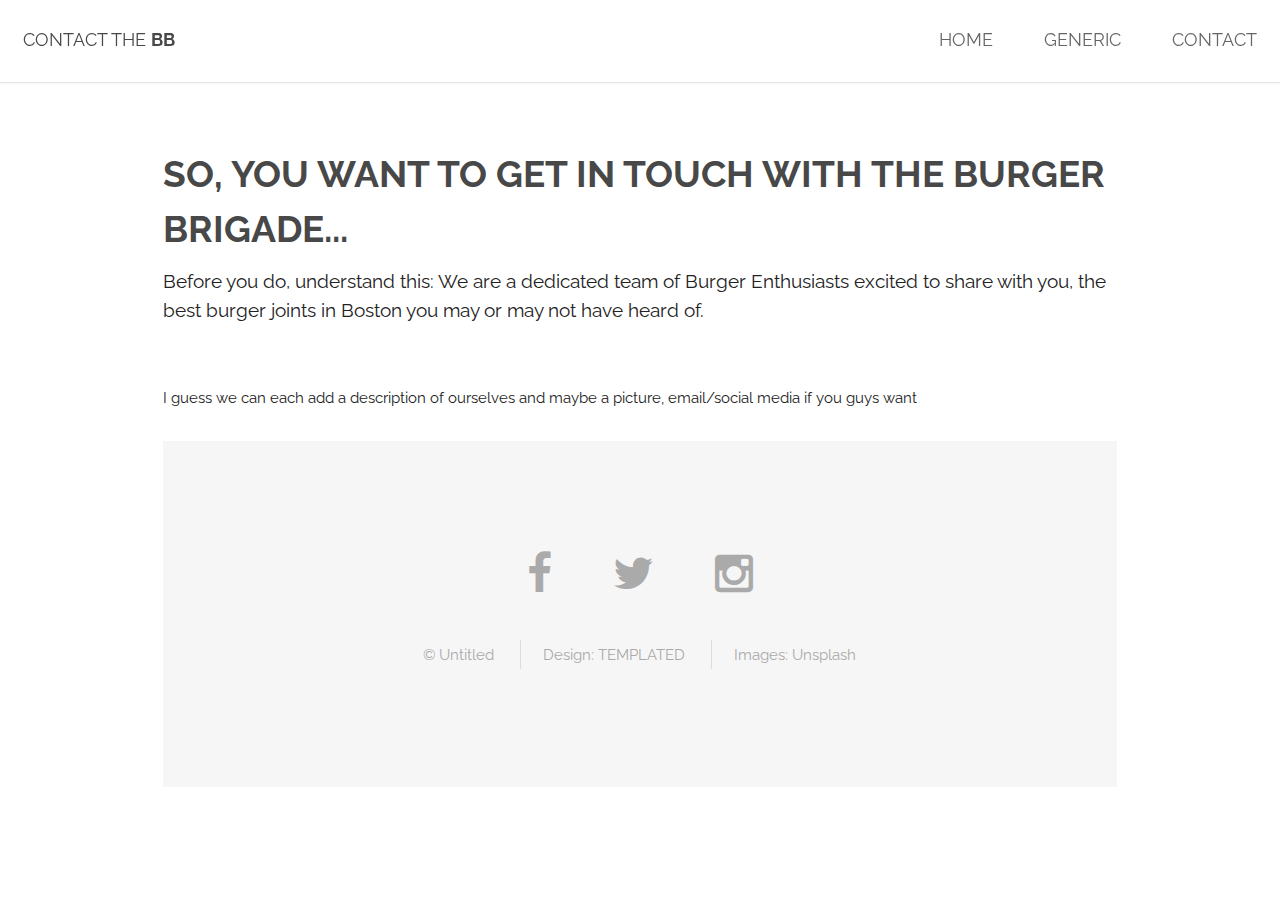
==== contact.html @ caea4289 "Made some changes" ====
<!DOCTYPE HTML>
<!--
	Spatial by TEMPLATED
	templated.co @templatedco
	Released for free under the Creative Commons Attribution 3.0 license (templated.co/license)
-->
<html>
	<head>
		<title>Contact | Boston's Top Burger Restaurants </title>
		<meta charset="utf-8" />
		<meta name="viewport" content="width=device-width, initial-scale=1" />
		<link rel="stylesheet" href="assets/css/main.css" />
	</head>
	<body>

		<!-- Header -->
			<header id="header">
				<h1><a href="index.html"> Contact the <strong>BB</a></strong></h1>
				<nav id="nav">
					<ul>
						<li><a href="index.html">Home</a></li>
						<li><a href="generic.html">Generic</a></li>
						<li><a href="contact.html">Contact</a></li>
					</ul>
				</nav>
			</header>

			<a href="#menu" class="navPanelToggle"><span class="fa fa-bars"></span></a>

		<!-- Main -->
			<section id="main" class="wrapper">
				<div class="container">
					<header class="major special">
						<h2>So, you want to get in touch with the Burger Brigade... </h2>
						<p>Before you do, understand this: We are a dedicated team of Burger Enthusiasts excited to share with you, the best burger joints in Boston you may or may not have heard of.</p>
					</header>

					<!-- Text -->
					<section>
					<p> I guess we can each add a description of ourselves and maybe a picture, email/social media if you guys want</p>		
					</section>

		<!-- Footer -->
			<footer id="footer">
				<div class="container">
					<ul class="icons">
						<li><a href="https://www.facebook.com/BostonUniversity" target ="_blank" class="icon fa-facebook"></a></li>
						<li><a href="https://twitter.com/BU_Tweets" target ="_blank" class="icon fa-twitter"></a></li>
						<li><a href="https://www.instagram.com/bostonu/" target ="_blank" class="icon fa-instagram"></a></li>
					</ul>
					<ul class="copyright">
						<li>&copy; Untitled</li>
						<li>Design: <a href="http://templated.co">TEMPLATED</a></li>
						<li>Images: <a href="http://unsplash.com">Unsplash</a></li>
					</ul>
				</div>
			</footer>

		<!-- Scripts -->
			<script src="assets/js/jquery.min.js"></script>
			<script src="assets/js/skel.min.js"></script>
			<script src="assets/js/util.js"></script>
			<script src="assets/js/main.js"></script>

	</body>
</html>
---- assets/css/main.css ----
@import url(font-awesome.min.css);
@import url(https://fonts.googleapis.com/css?family=Raleway:400,700);

/*
	Spatial by TEMPLATED
	templated.co @templatedco
	Released for free under the Creative Commons Attribution 3.0 license (templated.co/license)
*/

/* Reset */

	html, body, div, span, applet, object, iframe, h1, h2, h3, h4, h5, h6, p, blockquote, pre, a, abbr, acronym, address, big, cite, code, del, dfn, em, img, ins, kbd, q, s, samp, small, strike, strong, sub, sup, tt, var, b, u, i, center, dl, dt, dd, ol, ul, li, fieldset, form, label, legend, table, caption, tbody, tfoot, thead, tr, th, td, article, aside, canvas, details, embed, figure, figcaption, footer, header, hgroup, menu, nav, output, ruby, section, summary, time, mark, audio, video {
		margin: 0;
		padding: 0;
		border: 0;
		font-size: 100%;
		font: inherit;
		vertical-align: baseline;
	}

	article, aside, details, figcaption, figure, footer, header, hgroup, menu, nav, section {
		display: block;
	}

	body {
		line-height: 1;
	}

	ol, ul {
		list-style: none;
	}

	blockquote, q {
		quotes: none;
	}

	blockquote:before, blockquote:after, q:before, q:after {
		content: '';
		content: none;
	}

	table {
		border-collapse: collapse;
		border-spacing: 0;
	}

	body {
		-webkit-text-size-adjust: none;
	}

/* Box Model */

	*, *:before, *:after {
		-moz-box-sizing: border-box;
		-webkit-box-sizing: border-box;
		box-sizing: border-box;
	}

/* Containers */

	.container {
		margin-left: auto;
		margin-right: auto;
	}

	.container.\31 25\25 {
		width: 100%;
		max-width: 100em;
		min-width: 80em;
	}

	.container.\37 5\25 {
		width: 60em;
	}

	.container.\35 0\25 {
		width: 40em;
	}

	.container.\32 5\25 {
		width: 20em;
	}

	.container {
		width: 80em;
	}

	@media screen and (max-width: 1680px) {

		.container.\31 25\25 {
			width: 100%;
			max-width: 100em;
			min-width: 80em;
		}

		.container.\37 5\25 {
			width: 60em;
		}

		.container.\35 0\25 {
			width: 40em;
		}

		.container.\32 5\25 {
			width: 20em;
		}

		.container {
			width: 80em;
		}

	}

	@media screen and (max-width: 1280px) {

		.container.\31 25\25 {
			width: 100%;
			max-width: 81.25em;
			min-width: 65em;
		}

		.container.\37 5\25 {
			width: 48.75em;
		}

		.container.\35 0\25 {
			width: 32.5em;
		}

		.container.\32 5\25 {
			width: 16.25em;
		}

		.container {
			width: 65em;
		}

	}

	@media screen and (max-width: 980px) {

		.container.\31 25\25 {
			width: 100%;
			max-width: 112.5%;
			min-width: 90%;
		}

		.container.\37 5\25 {
			width: 67.5%;
		}

		.container.\35 0\25 {
			width: 45%;
		}

		.container.\32 5\25 {
			width: 22.5%;
		}

		.container {
			width: 90%;
		}

	}

	@media screen and (max-width: 736px) {

		.container.\31 25\25 {
			width: 100%;
			max-width: 112.5%;
			min-width: 90%;
		}

		.container.\37 5\25 {
			width: 67.5%;
		}

		.container.\35 0\25 {
			width: 45%;
		}

		.container.\32 5\25 {
			width: 22.5%;
		}

		.container {
			width: 90% !important;
		}

	}

	@media screen and (max-width: 480px) {

		.container.\31 25\25 {
			width: 100%;
			max-width: 112.5%;
			min-width: 90%;
		}

		.container.\37 5\25 {
			width: 67.5%;
		}

		.container.\35 0\25 {
			width: 45%;
		}

		.container.\32 5\25 {
			width: 22.5%;
		}

		.container {
			width: 90% !important;
		}

	}

/* Grid */

	.row {
		border-bottom: solid 1px transparent;
		-moz-box-sizing: border-box;
		-webkit-box-sizing: border-box;
		box-sizing: border-box;
	}

	.row > * {
		float: left;
		-moz-box-sizing: border-box;
		-webkit-box-sizing: border-box;
		box-sizing: border-box;
	}

	.row:after, .row:before {
		content: '';
		display: block;
		clear: both;
		height: 0;
	}

	.row.uniform > * > :first-child {
		margin-top: 0;
	}

	.row.uniform > * > :last-child {
		margin-bottom: 0;
	}

	.row.\30 \25 > * {
		padding: 0 0 0 0em;
	}

	.row.\30 \25 {
		margin: 0 0 -1px 0em;
	}

	.row.uniform.\30 \25 > * {
		padding: 0em 0 0 0em;
	}

	.row.uniform.\30 \25 {
		margin: 0em 0 -1px 0em;
	}

	.row > * {
		padding: 0 0 0 2em;
	}

	.row {
		margin: 0 0 -1px -2em;
	}

	.row.uniform > * {
		padding: 2em 0 0 2em;
	}

	.row.uniform {
		margin: -2em 0 -1px -2em;
	}

	.row.\32 00\25 > * {
		padding: 0 0 0 4em;
	}

	.row.\32 00\25 {
		margin: 0 0 -1px -4em;
	}

	.row.uniform.\32 00\25 > * {
		padding: 4em 0 0 4em;
	}

	.row.uniform.\32 00\25 {
		margin: -4em 0 -1px -4em;
	}

	.row.\31 50\25 > * {
		padding: 0 0 0 3em;
	}

	.row.\31 50\25 {
		margin: 0 0 -1px -3em;
	}

	.row.uniform.\31 50\25 > * {
		padding: 3em 0 0 3em;
	}

	.row.uniform.\31 50\25 {
		margin: -3em 0 -1px -3em;
	}

	.row.\35 0\25 > * {
		padding: 0 0 0 1em;
	}

	.row.\35 0\25 {
		margin: 0 0 -1px -1em;
	}

	.row.uniform.\35 0\25 > * {
		padding: 1em 0 0 1em;
	}

	.row.uniform.\35 0\25 {
		margin: -1em 0 -1px -1em;
	}

	.row.\32 5\25 > * {
		padding: 0 0 0 0.5em;
	}

	.row.\32 5\25 {
		margin: 0 0 -1px -0.5em;
	}

	.row.uniform.\32 5\25 > * {
		padding: 0.5em 0 0 0.5em;
	}

	.row.uniform.\32 5\25 {
		margin: -0.5em 0 -1px -0.5em;
	}

	.\31 2u, .\31 2u\24 {
		width: 100%;
		clear: none;
		margin-left: 0;
	}

	.\31 1u, .\31 1u\24 {
		width: 91.6666666667%;
		clear: none;
		margin-left: 0;
	}

	.\31 0u, .\31 0u\24 {
		width: 83.3333333333%;
		clear: none;
		margin-left: 0;
	}

	.\39 u, .\39 u\24 {
		width: 75%;
		clear: none;
		margin-left: 0;
	}

	.\38 u, .\38 u\24 {
		width: 66.6666666667%;
		clear: none;
		margin-left: 0;
	}

	.\37 u, .\37 u\24 {
		width: 58.3333333333%;
		clear: none;
		margin-left: 0;
	}

	.\36 u, .\36 u\24 {
		width: 50%;
		clear: none;
		margin-left: 0;
	}

	.\35 u, .\35 u\24 {
		width: 41.6666666667%;
		clear: none;
		margin-left: 0;
	}

	.\34 u, .\34 u\24 {
		width: 33.3333333333%;
		clear: none;
		margin-left: 0;
	}

	.\33 u, .\33 u\24 {
		width: 25%;
		clear: none;
		margin-left: 0;
	}

	.\32 u, .\32 u\24 {
		width: 16.6666666667%;
		clear: none;
		margin-left: 0;
	}

	.\31 u, .\31 u\24 {
		width: 8.3333333333%;
		clear: none;
		margin-left: 0;
	}

	.\31 2u\24 + *,
	.\31 1u\24 + *,
	.\31 0u\24 + *,
	.\39 u\24 + *,
	.\38 u\24 + *,
	.\37 u\24 + *,
	.\36 u\24 + *,
	.\35 u\24 + *,
	.\34 u\24 + *,
	.\33 u\24 + *,
	.\32 u\24 + *,
	.\31 u\24 + * {
		clear: left;
	}

	.\-11u {
		margin-left: 91.66667%;
	}

	.\-10u {
		margin-left: 83.33333%;
	}

	.\-9u {
		margin-left: 75%;
	}

	.\-8u {
		margin-left: 66.66667%;
	}

	.\-7u {
		margin-left: 58.33333%;
	}

	.\-6u {
		margin-left: 50%;
	}

	.\-5u {
		margin-left: 41.66667%;
	}

	.\-4u {
		margin-left: 33.33333%;
	}

	.\-3u {
		margin-left: 25%;
	}

	.\-2u {
		margin-left: 16.66667%;
	}

	.\-1u {
		margin-left: 8.33333%;
	}

	@media screen and (max-width: 1680px) {

		.row > * {
			padding: 0 0 0 2em;
		}

		.row {
			margin: 0 0 -1px -2em;
		}

		.row.uniform > * {
			padding: 2em 0 0 2em;
		}

		.row.uniform {
			margin: -2em 0 -1px -2em;
		}

		.row.\32 00\25 > * {
			padding: 0 0 0 4em;
		}

		.row.\32 00\25 {
			margin: 0 0 -1px -4em;
		}

		.row.uniform.\32 00\25 > * {
			padding: 4em 0 0 4em;
		}

		.row.uniform.\32 00\25 {
			margin: -4em 0 -1px -4em;
		}

		.row.\31 50\25 > * {
			padding: 0 0 0 3em;
		}

		.row.\31 50\25 {
			margin: 0 0 -1px -3em;
		}

		.row.uniform.\31 50\25 > * {
			padding: 3em 0 0 3em;
		}

		.row.uniform.\31 50\25 {
			margin: -3em 0 -1px -3em;
		}

		.row.\35 0\25 > * {
			padding: 0 0 0 1em;
		}

		.row.\35 0\25 {
			margin: 0 0 -1px -1em;
		}

		.row.uniform.\35 0\25 > * {
			padding: 1em 0 0 1em;
		}

		.row.uniform.\35 0\25 {
			margin: -1em 0 -1px -1em;
		}

		.row.\32 5\25 > * {
			padding: 0 0 0 0.5em;
		}

		.row.\32 5\25 {
			margin: 0 0 -1px -0.5em;
		}

		.row.uniform.\32 5\25 > * {
			padding: 0.5em 0 0 0.5em;
		}

		.row.uniform.\32 5\25 {
			margin: -0.5em 0 -1px -0.5em;
		}

		.\31 2u\28xlarge\29, .\31 2u\24\28xlarge\29 {
			width: 100%;
			clear: none;
			margin-left: 0;
		}

		.\31 1u\28xlarge\29, .\31 1u\24\28xlarge\29 {
			width: 91.6666666667%;
			clear: none;
			margin-left: 0;
		}

		.\31 0u\28xlarge\29, .\31 0u\24\28xlarge\29 {
			width: 83.3333333333%;
			clear: none;
			margin-left: 0;
		}

		.\39 u\28xlarge\29, .\39 u\24\28xlarge\29 {
			width: 75%;
			clear: none;
			margin-left: 0;
		}

		.\38 u\28xlarge\29, .\38 u\24\28xlarge\29 {
			width: 66.6666666667%;
			clear: none;
			margin-left: 0;
		}

		.\37 u\28xlarge\29, .\37 u\24\28xlarge\29 {
			width: 58.3333333333%;
			clear: none;
			margin-left: 0;
		}

		.\36 u\28xlarge\29, .\36 u\24\28xlarge\29 {
			width: 50%;
			clear: none;
			margin-left: 0;
		}

		.\35 u\28xlarge\29, .\35 u\24\28xlarge\29 {
			width: 41.6666666667%;
			clear: none;
			margin-left: 0;
		}

		.\34 u\28xlarge\29, .\34 u\24\28xlarge\29 {
			width: 33.3333333333%;
			clear: none;
			margin-left: 0;
		}

		.\33 u\28xlarge\29, .\33 u\24\28xlarge\29 {
			width: 25%;
			clear: none;
			margin-left: 0;
		}

		.\32 u\28xlarge\29, .\32 u\24\28xlarge\29 {
			width: 16.6666666667%;
			clear: none;
			margin-left: 0;
		}

		.\31 u\28xlarge\29, .\31 u\24\28xlarge\29 {
			width: 8.3333333333%;
			clear: none;
			margin-left: 0;
		}

		.\31 2u\24\28xlarge\29 + *,
		.\31 1u\24\28xlarge\29 + *,
		.\31 0u\24\28xlarge\29 + *,
		.\39 u\24\28xlarge\29 + *,
		.\38 u\24\28xlarge\29 + *,
		.\37 u\24\28xlarge\29 + *,
		.\36 u\24\28xlarge\29 + *,
		.\35 u\24\28xlarge\29 + *,
		.\34 u\24\28xlarge\29 + *,
		.\33 u\24\28xlarge\29 + *,
		.\32 u\24\28xlarge\29 + *,
		.\31 u\24\28xlarge\29 + * {
			clear: left;
		}

		.\-11u\28xlarge\29 {
			margin-left: 91.66667%;
		}

		.\-10u\28xlarge\29 {
			margin-left: 83.33333%;
		}

		.\-9u\28xlarge\29 {
			margin-left: 75%;
		}

		.\-8u\28xlarge\29 {
			margin-left: 66.66667%;
		}

		.\-7u\28xlarge\29 {
			margin-left: 58.33333%;
		}

		.\-6u\28xlarge\29 {
			margin-left: 50%;
		}

		.\-5u\28xlarge\29 {
			margin-left: 41.66667%;
		}

		.\-4u\28xlarge\29 {
			margin-left: 33.33333%;
		}

		.\-3u\28xlarge\29 {
			margin-left: 25%;
		}

		.\-2u\28xlarge\29 {
			margin-left: 16.66667%;
		}

		.\-1u\28xlarge\29 {
			margin-left: 8.33333%;
		}

	}

	@media screen and (max-width: 1280px) {

		.row > * {
			padding: 0 0 0 1.5em;
		}

		.row {
			margin: 0 0 -1px -1.5em;
		}

		.row.uniform > * {
			padding: 1.5em 0 0 1.5em;
		}

		.row.uniform {
			margin: -1.5em 0 -1px -1.5em;
		}

		.row.\32 00\25 > * {
			padding: 0 0 0 3em;
		}

		.row.\32 00\25 {
			margin: 0 0 -1px -3em;
		}

		.row.uniform.\32 00\25 > * {
			padding: 3em 0 0 3em;
		}

		.row.uniform.\32 00\25 {
			margin: -3em 0 -1px -3em;
		}

		.row.\31 50\25 > * {
			padding: 0 0 0 2.25em;
		}

		.row.\31 50\25 {
			margin: 0 0 -1px -2.25em;
		}

		.row.uniform.\31 50\25 > * {
			padding: 2.25em 0 0 2.25em;
		}

		.row.uniform.\31 50\25 {
			margin: -2.25em 0 -1px -2.25em;
		}

		.row.\35 0\25 > * {
			padding: 0 0 0 0.75em;
		}

		.row.\35 0\25 {
			margin: 0 0 -1px -0.75em;
		}

		.row.uniform.\35 0\25 > * {
			padding: 0.75em 0 0 0.75em;
		}

		.row.uniform.\35 0\25 {
			margin: -0.75em 0 -1px -0.75em;
		}

		.row.\32 5\25 > * {
			padding: 0 0 0 0.375em;
		}

		.row.\32 5\25 {
			margin: 0 0 -1px -0.375em;
		}

		.row.uniform.\32 5\25 > * {
			padding: 0.375em 0 0 0.375em;
		}

		.row.uniform.\32 5\25 {
			margin: -0.375em 0 -1px -0.375em;
		}

		.\31 2u\28large\29, .\31 2u\24\28large\29 {
			width: 100%;
			clear: none;
			margin-left: 0;
		}

		.\31 1u\28large\29, .\31 1u\24\28large\29 {
			width: 91.6666666667%;
			clear: none;
			margin-left: 0;
		}

		.\31 0u\28large\29, .\31 0u\24\28large\29 {
			width: 83.3333333333%;
			clear: none;
			margin-left: 0;
		}

		.\39 u\28large\29, .\39 u\24\28large\29 {
			width: 75%;
			clear: none;
			margin-left: 0;
		}

		.\38 u\28large\29, .\38 u\24\28large\29 {
			width: 66.6666666667%;
			clear: none;
			margin-left: 0;
		}

		.\37 u\28large\29, .\37 u\24\28large\29 {
			width: 58.3333333333%;
			clear: none;
			margin-left: 0;
		}

		.\36 u\28large\29, .\36 u\24\28large\29 {
			width: 50%;
			clear: none;
			margin-left: 0;
		}

		.\35 u\28large\29, .\35 u\24\28large\29 {
			width: 41.6666666667%;
			clear: none;
			margin-left: 0;
		}

		.\34 u\28large\29, .\34 u\24\28large\29 {
			width: 33.3333333333%;
			clear: none;
			margin-left: 0;
		}

		.\33 u\28large\29, .\33 u\24\28large\29 {
			width: 25%;
			clear: none;
			margin-left: 0;
		}

		.\32 u\28large\29, .\32 u\24\28large\29 {
			width: 16.6666666667%;
			clear: none;
			margin-left: 0;
		}

		.\31 u\28large\29, .\31 u\24\28large\29 {
			width: 8.3333333333%;
			clear: none;
			margin-left: 0;
		}

		.\31 2u\24\28large\29 + *,
		.\31 1u\24\28large\29 + *,
		.\31 0u\24\28large\29 + *,
		.\39 u\24\28large\29 + *,
		.\38 u\24\28large\29 + *,
		.\37 u\24\28large\29 + *,
		.\36 u\24\28large\29 + *,
		.\35 u\24\28large\29 + *,
		.\34 u\24\28large\29 + *,
		.\33 u\24\28large\29 + *,
		.\32 u\24\28large\29 + *,
		.\31 u\24\28large\29 + * {
			clear: left;
		}

		.\-11u\28large\29 {
			margin-left: 91.66667%;
		}

		.\-10u\28large\29 {
			margin-left: 83.33333%;
		}

		.\-9u\28large\29 {
			margin-left: 75%;
		}

		.\-8u\28large\29 {
			margin-left: 66.66667%;
		}

		.\-7u\28large\29 {
			margin-left: 58.33333%;
		}

		.\-6u\28large\29 {
			margin-left: 50%;
		}

		.\-5u\28large\29 {
			margin-left: 41.66667%;
		}

		.\-4u\28large\29 {
			margin-left: 33.33333%;
		}

		.\-3u\28large\29 {
			margin-left: 25%;
		}

		.\-2u\28large\29 {
			margin-left: 16.66667%;
		}

		.\-1u\28large\29 {
			margin-left: 8.33333%;
		}

	}

	@media screen and (max-width: 980px) {

		.row > * {
			padding: 0 0 0 1.5em;
		}

		.row {
			margin: 0 0 -1px -1.5em;
		}

		.row.uniform > * {
			padding: 1.5em 0 0 1.5em;
		}

		.row.uniform {
			margin: -1.5em 0 -1px -1.5em;
		}

		.row.\32 00\25 > * {
			padding: 0 0 0 3em;
		}

		.row.\32 00\25 {
			margin: 0 0 -1px -3em;
		}

		.row.uniform.\32 00\25 > * {
			padding: 3em 0 0 3em;
		}

		.row.uniform.\32 00\25 {
			margin: -3em 0 -1px -3em;
		}

		.row.\31 50\25 > * {
			padding: 0 0 0 2.25em;
		}

		.row.\31 50\25 {
			margin: 0 0 -1px -2.25em;
		}

		.row.uniform.\31 50\25 > * {
			padding: 2.25em 0 0 2.25em;
		}

		.row.uniform.\31 50\25 {
			margin: -2.25em 0 -1px -2.25em;
		}

		.row.\35 0\25 > * {
			padding: 0 0 0 0.75em;
		}

		.row.\35 0\25 {
			margin: 0 0 -1px -0.75em;
		}

		.row.uniform.\35 0\25 > * {
			padding: 0.75em 0 0 0.75em;
		}

		.row.uniform.\35 0\25 {
			margin: -0.75em 0 -1px -0.75em;
		}

		.row.\32 5\25 > * {
			padding: 0 0 0 0.375em;
		}

		.row.\32 5\25 {
			margin: 0 0 -1px -0.375em;
		}

		.row.uniform.\32 5\25 > * {
			padding: 0.375em 0 0 0.375em;
		}

		.row.uniform.\32 5\25 {
			margin: -0.375em 0 -1px -0.375em;
		}

		.\31 2u\28medium\29, .\31 2u\24\28medium\29 {
			width: 100%;
			clear: none;
			margin-left: 0;
		}

		.\31 1u\28medium\29, .\31 1u\24\28medium\29 {
			width: 91.6666666667%;
			clear: none;
			margin-left: 0;
		}

		.\31 0u\28medium\29, .\31 0u\24\28medium\29 {
			width: 83.3333333333%;
			clear: none;
			margin-left: 0;
		}

		.\39 u\28medium\29, .\39 u\24\28medium\29 {
			width: 75%;
			clear: none;
			margin-left: 0;
		}

		.\38 u\28medium\29, .\38 u\24\28medium\29 {
			width: 66.6666666667%;
			clear: none;
			margin-left: 0;
		}

		.\37 u\28medium\29, .\37 u\24\28medium\29 {
			width: 58.3333333333%;
			clear: none;
			margin-left: 0;
		}

		.\36 u\28medium\29, .\36 u\24\28medium\29 {
			width: 50%;
			clear: none;
			margin-left: 0;
		}

		.\35 u\28medium\29, .\35 u\24\28medium\29 {
			width: 41.6666666667%;
			clear: none;
			margin-left: 0;
		}

		.\34 u\28medium\29, .\34 u\24\28medium\29 {
			width: 33.3333333333%;
			clear: none;
			margin-left: 0;
		}

		.\33 u\28medium\29, .\33 u\24\28medium\29 {
			width: 25%;
			clear: none;
			margin-left: 0;
		}

		.\32 u\28medium\29, .\32 u\24\28medium\29 {
			width: 16.6666666667%;
			clear: none;
			margin-left: 0;
		}

		.\31 u\28medium\29, .\31 u\24\28medium\29 {
			width: 8.3333333333%;
			clear: none;
			margin-left: 0;
		}

		.\31 2u\24\28medium\29 + *,
		.\31 1u\24\28medium\29 + *,
		.\31 0u\24\28medium\29 + *,
		.\39 u\24\28medium\29 + *,
		.\38 u\24\28medium\29 + *,
		.\37 u\24\28medium\29 + *,
		.\36 u\24\28medium\29 + *,
		.\35 u\24\28medium\29 + *,
		.\34 u\24\28medium\29 + *,
		.\33 u\24\28medium\29 + *,
		.\32 u\24\28medium\29 + *,
		.\31 u\24\28medium\29 + * {
			clear: left;
		}

		.\-11u\28medium\29 {
			margin-left: 91.66667%;
		}

		.\-10u\28medium\29 {
			margin-left: 83.33333%;
		}

		.\-9u\28medium\29 {
			margin-left: 75%;
		}

		.\-8u\28medium\29 {
			margin-left: 66.66667%;
		}

		.\-7u\28medium\29 {
			margin-left: 58.33333%;
		}

		.\-6u\28medium\29 {
			margin-left: 50%;
		}

		.\-5u\28medium\29 {
			margin-left: 41.66667%;
		}

		.\-4u\28medium\29 {
			margin-left: 33.33333%;
		}

		.\-3u\28medium\29 {
			margin-left: 25%;
		}

		.\-2u\28medium\29 {
			margin-left: 16.66667%;
		}

		.\-1u\28medium\29 {
			margin-left: 8.33333%;
		}

	}

	@media screen and (max-width: 736px) {

		.row > * {
			padding: 0 0 0 1.25em;
		}

		.row {
			margin: 0 0 -1px -1.25em;
		}

		.row.uniform > * {
			padding: 1.25em 0 0 1.25em;
		}

		.row.uniform {
			margin: -1.25em 0 -1px -1.25em;
		}

		.row.\32 00\25 > * {
			padding: 0 0 0 2.5em;
		}

		.row.\32 00\25 {
			margin: 0 0 -1px -2.5em;
		}

		.row.uniform.\32 00\25 > * {
			padding: 2.5em 0 0 2.5em;
		}

		.row.uniform.\32 00\25 {
			margin: -2.5em 0 -1px -2.5em;
		}

		.row.\31 50\25 > * {
			padding: 0 0 0 1.875em;
		}

		.row.\31 50\25 {
			margin: 0 0 -1px -1.875em;
		}

		.row.uniform.\31 50\25 > * {
			padding: 1.875em 0 0 1.875em;
		}

		.row.uniform.\31 50\25 {
			margin: -1.875em 0 -1px -1.875em;
		}

		.row.\35 0\25 > * {
			padding: 0 0 0 0.625em;
		}

		.row.\35 0\25 {
			margin: 0 0 -1px -0.625em;
		}

		.row.uniform.\35 0\25 > * {
			padding: 0.625em 0 0 0.625em;
		}

		.row.uniform.\35 0\25 {
			margin: -0.625em 0 -1px -0.625em;
		}

		.row.\32 5\25 > * {
			padding: 0 0 0 0.3125em;
		}

		.row.\32 5\25 {
			margin: 0 0 -1px -0.3125em;
		}

		.row.uniform.\32 5\25 > * {
			padding: 0.3125em 0 0 0.3125em;
		}

		.row.uniform.\32 5\25 {
			margin: -0.3125em 0 -1px -0.3125em;
		}

		.\31 2u\28small\29, .\31 2u\24\28small\29 {
			width: 100%;
			clear: none;
			margin-left: 0;
		}

		.\31 1u\28small\29, .\31 1u\24\28small\29 {
			width: 91.6666666667%;
			clear: none;
			margin-left: 0;
		}

		.\31 0u\28small\29, .\31 0u\24\28small\29 {
			width: 83.3333333333%;
			clear: none;
			margin-left: 0;
		}

		.\39 u\28small\29, .\39 u\24\28small\29 {
			width: 75%;
			clear: none;
			margin-left: 0;
		}

		.\38 u\28small\29, .\38 u\24\28small\29 {
			width: 66.6666666667%;
			clear: none;
			margin-left: 0;
		}

		.\37 u\28small\29, .\37 u\24\28small\29 {
			width: 58.3333333333%;
			clear: none;
			margin-left: 0;
		}

		.\36 u\28small\29, .\36 u\24\28small\29 {
			width: 50%;
			clear: none;
			margin-left: 0;
		}

		.\35 u\28small\29, .\35 u\24\28small\29 {
			width: 41.6666666667%;
			clear: none;
			margin-left: 0;
		}

		.\34 u\28small\29, .\34 u\24\28small\29 {
			width: 33.3333333333%;
			clear: none;
			margin-left: 0;
		}

		.\33 u\28small\29, .\33 u\24\28small\29 {
			width: 25%;
			clear: none;
			margin-left: 0;
		}

		.\32 u\28small\29, .\32 u\24\28small\29 {
			width: 16.6666666667%;
			clear: none;
			margin-left: 0;
		}

		.\31 u\28small\29, .\31 u\24\28small\29 {
			width: 8.3333333333%;
			clear: none;
			margin-left: 0;
		}

		.\31 2u\24\28small\29 + *,
		.\31 1u\24\28small\29 + *,
		.\31 0u\24\28small\29 + *,
		.\39 u\24\28small\29 + *,
		.\38 u\24\28small\29 + *,
		.\37 u\24\28small\29 + *,
		.\36 u\24\28small\29 + *,
		.\35 u\24\28small\29 + *,
		.\34 u\24\28small\29 + *,
		.\33 u\24\28small\29 + *,
		.\32 u\24\28small\29 + *,
		.\31 u\24\28small\29 + * {
			clear: left;
		}

		.\-11u\28small\29 {
			margin-left: 91.66667%;
		}

		.\-10u\28small\29 {
			margin-left: 83.33333%;
		}

		.\-9u\28small\29 {
			margin-left: 75%;
		}

		.\-8u\28small\29 {
			margin-left: 66.66667%;
		}

		.\-7u\28small\29 {
			margin-left: 58.33333%;
		}

		.\-6u\28small\29 {
			margin-left: 50%;
		}

		.\-5u\28small\29 {
			margin-left: 41.66667%;
		}

		.\-4u\28small\29 {
			margin-left: 33.33333%;
		}

		.\-3u\28small\29 {
			margin-left: 25%;
		}

		.\-2u\28small\29 {
			margin-left: 16.66667%;
		}

		.\-1u\28small\29 {
			margin-left: 8.33333%;
		}

	}

	@media screen and (max-width: 480px) {

		.row > * {
			padding: 0 0 0 1.25em;
		}

		.row {
			margin: 0 0 -1px -1.25em;
		}

		.row.uniform > * {
			padding: 1.25em 0 0 1.25em;
		}

		.row.uniform {
			margin: -1.25em 0 -1px -1.25em;
		}

		.row.\32 00\25 > * {
			padding: 0 0 0 2.5em;
		}

		.row.\32 00\25 {
			margin: 0 0 -1px -2.5em;
		}

		.row.uniform.\32 00\25 > * {
			padding: 2.5em 0 0 2.5em;
		}

		.row.uniform.\32 00\25 {
			margin: -2.5em 0 -1px -2.5em;
		}

		.row.\31 50\25 > * {
			padding: 0 0 0 1.875em;
		}

		.row.\31 50\25 {
			margin: 0 0 -1px -1.875em;
		}

		.row.uniform.\31 50\25 > * {
			padding: 1.875em 0 0 1.875em;
		}

		.row.uniform.\31 50\25 {
			margin: -1.875em 0 -1px -1.875em;
		}

		.row.\35 0\25 > * {
			padding: 0 0 0 0.625em;
		}

		.row.\35 0\25 {
			margin: 0 0 -1px -0.625em;
		}

		.row.uniform.\35 0\25 > * {
			padding: 0.625em 0 0 0.625em;
		}

		.row.uniform.\35 0\25 {
			margin: -0.625em 0 -1px -0.625em;
		}

		.row.\32 5\25 > * {
			padding: 0 0 0 0.3125em;
		}

		.row.\32 5\25 {
			margin: 0 0 -1px -0.3125em;
		}

		.row.uniform.\32 5\25 > * {
			padding: 0.3125em 0 0 0.3125em;
		}

		.row.uniform.\32 5\25 {
			margin: -0.3125em 0 -1px -0.3125em;
		}

		.\31 2u\28xsmall\29, .\31 2u\24\28xsmall\29 {
			width: 100%;
			clear: none;
			margin-left: 0;
		}

		.\31 1u\28xsmall\29, .\31 1u\24\28xsmall\29 {
			width: 91.6666666667%;
			clear: none;
			margin-left: 0;
		}

		.\31 0u\28xsmall\29, .\31 0u\24\28xsmall\29 {
			width: 83.3333333333%;
			clear: none;
			margin-left: 0;
		}

		.\39 u\28xsmall\29, .\39 u\24\28xsmall\29 {
			width: 75%;
			clear: none;
			margin-left: 0;
		}

		.\38 u\28xsmall\29, .\38 u\24\28xsmall\29 {
			width: 66.6666666667%;
			clear: none;
			margin-left: 0;
		}

		.\37 u\28xsmall\29, .\37 u\24\28xsmall\29 {
			width: 58.3333333333%;
			clear: none;
			margin-left: 0;
		}

		.\36 u\28xsmall\29, .\36 u\24\28xsmall\29 {
			width: 50%;
			clear: none;
			margin-left: 0;
		}

		.\35 u\28xsmall\29, .\35 u\24\28xsmall\29 {
			width: 41.6666666667%;
			clear: none;
			margin-left: 0;
		}

		.\34 u\28xsmall\29, .\34 u\24\28xsmall\29 {
			width: 33.3333333333%;
			clear: none;
			margin-left: 0;
		}

		.\33 u\28xsmall\29, .\33 u\24\28xsmall\29 {
			width: 25%;
			clear: none;
			margin-left: 0;
		}

		.\32 u\28xsmall\29, .\32 u\24\28xsmall\29 {
			width: 16.6666666667%;
			clear: none;
			margin-left: 0;
		}

		.\31 u\28xsmall\29, .\31 u\24\28xsmall\29 {
			width: 8.3333333333%;
			clear: none;
			margin-left: 0;
		}

		.\31 2u\24\28xsmall\29 + *,
		.\31 1u\24\28xsmall\29 + *,
		.\31 0u\24\28xsmall\29 + *,
		.\39 u\24\28xsmall\29 + *,
		.\38 u\24\28xsmall\29 + *,
		.\37 u\24\28xsmall\29 + *,
		.\36 u\24\28xsmall\29 + *,
		.\35 u\24\28xsmall\29 + *,
		.\34 u\24\28xsmall\29 + *,
		.\33 u\24\28xsmall\29 + *,
		.\32 u\24\28xsmall\29 + *,
		.\31 u\24\28xsmall\29 + * {
			clear: left;
		}

		.\-11u\28xsmall\29 {
			margin-left: 91.66667%;
		}

		.\-10u\28xsmall\29 {
			margin-left: 83.33333%;
		}

		.\-9u\28xsmall\29 {
			margin-left: 75%;
		}

		.\-8u\28xsmall\29 {
			margin-left: 66.66667%;
		}

		.\-7u\28xsmall\29 {
			margin-left: 58.33333%;
		}

		.\-6u\28xsmall\29 {
			margin-left: 50%;
		}

		.\-5u\28xsmall\29 {
			margin-left: 41.66667%;
		}

		.\-4u\28xsmall\29 {
			margin-left: 33.33333%;
		}

		.\-3u\28xsmall\29 {
			margin-left: 25%;
		}

		.\-2u\28xsmall\29 {
			margin-left: 16.66667%;
		}

		.\-1u\28xsmall\29 {
			margin-left: 8.33333%;
		}

	}

/* Basic */

	@-ms-viewport {
		width: device-width;
	}

	body {
		-ms-overflow-style: scrollbar;
	}

	@media screen and (max-width: 480px) {

		html, body {
			min-width: 320px;
		}

	}

	body {
		background: #fff;
		padding-top: 6em;
	}

		body.landing {
			padding-top: 0 !important;
		}

		@media screen and (max-width: 980px) {

			body {
				padding-top: 2em;
			}

		}

		body.is-loading *, body.is-loading *:before, body.is-loading *:after {
			-moz-animation: none !important;
			-webkit-animation: none !important;
			-ms-animation: none !important;
			animation: none !important;
			-moz-transition: none !important;
			-webkit-transition: none !important;
			-ms-transition: none !important;
			transition: none !important;
		}

/* Type */

	body {
		background-color: #fff;
		color: #222;
	}

	body, input, select, textarea {
		font-family: "Raleway", Arial, Helvetica, sans-serif;
		font-size: 13pt;
		font-weight: 400;
		line-height: 2em;
	}

		@media screen and (max-width: 1680px) {

			body, input, select, textarea {
				font-size: 11pt;
			}

		}

		@media screen and (max-width: 1280px) {

			body, input, select, textarea {
				font-size: 11pt;
			}

		}

		@media screen and (max-width: 980px) {

			body, input, select, textarea {
				font-size: 12pt;
			}

		}

		@media screen and (max-width: 736px) {

			body, input, select, textarea {
				font-size: 12pt;
			}

		}

		@media screen and (max-width: 480px) {

			body, input, select, textarea {
				font-size: 12pt;
			}

		}

	a {
		text-decoration: underline;
		color: #f32853;
	}

		a:hover {
			text-decoration: none;
		}

	strong, b {
		color: #484848;
		font-weight: 700;
	}

	em, i {
		font-style: italic;
	}

	p {
		margin: 0 0 2em 0;
	}

	h1, h2, h3, h4, h5, h6 {
		color: #484848;
		font-weight: 700;
		line-height: 1em;
		margin: 0 0 1em 0;
		text-transform: uppercase;
	}

		h1 a, h2 a, h3 a, h4 a, h5 a, h6 a {
			color: inherit;
			text-decoration: none;
		}

	h2 {
		font-size: 1.75em;
		line-height: 1.5em;
	}

	h3 {
		font-size: 1.35em;
		line-height: 1.5em;
	}

	h4 {
		font-size: 1.1em;
		line-height: 1.5em;
	}

	h5 {
		font-size: 0.9em;
		line-height: 1.5em;
	}

	h6 {
		font-size: 0.7em;
		line-height: 1.5em;
	}

	sub {
		font-size: 0.8em;
		position: relative;
		top: 0.5em;
	}

	sup {
		font-size: 0.8em;
		position: relative;
		top: -0.5em;
	}

	blockquote {
		border-left: solid 4px;
		font-style: italic;
		margin: 0 0 2em 0;
		padding: 0.5em 0 0.5em 2em;
	}

	code {
		background: rgba(144, 144, 144, 0.075);
		border-radius: 4px;
		border: solid 1px;
		font-family: "Courier New", monospace;
		font-size: 0.9em;
		margin: 0 0.25em;
		padding: 0.25em 0.65em;
	}

	pre {
		-webkit-overflow-scrolling: touch;
		font-family: "Courier New", monospace;
		font-size: 0.9em;
		margin: 0 0 2em 0;
	}

		pre code {
			display: block;
			line-height: 1.75;
			padding: 1em 1.5em;
			overflow-x: auto;
		}

	hr {
		border: 0;
		border-bottom: solid 1px rgba(144, 144, 144, 0.25);
		margin: 2em 0;
	}

		hr.major {
			margin: 3em 0;
		}

	.align-left {
		text-align: left;
	}

	.align-center {
		text-align: center;
	}

	.align-right {
		text-align: right;
	}

/* Box */

	.box {
		border-radius: 4px;
		border: solid 1px rgba(144, 144, 144, 0.25);
		margin-bottom: 2em;
		padding: 1.5em;
	}

		.box > :last-child,
		.box > :last-child > :last-child,
		.box > :last-child > :last-child > :last-child {
			margin-bottom: 0;
		}

		.box.alt {
			border: 0;
			border-radius: 0;
			padding: 0;
		}

/* Button */

	input[type="submit"],
	input[type="reset"],
	input[type="button"],
	button,
	.button {
		-moz-appearance: none;
		-webkit-appearance: none;
		-ms-appearance: none;
		appearance: none;
		-moz-transition: background-color 0.2s ease-in-out, color 0.2s ease-in-out;
		-webkit-transition: background-color 0.2s ease-in-out, color 0.2s ease-in-out;
		-ms-transition: background-color 0.2s ease-in-out, color 0.2s ease-in-out;
		transition: background-color 0.2s ease-in-out, color 0.2s ease-in-out;
		background-color: #323037;
		border-radius: 4px;
		color: #ffffff !important;
		border: 0;
		cursor: pointer;
		display: inline-block;
		font-weight: 700;
		height: 3.15em;
		line-height: 3.25em;
		padding: 0 2.2em;
		text-align: center;
		text-decoration: none;
		text-transform: uppercase;
		white-space: nowrap;
	}

		input[type="submit"]:hover,
		input[type="reset"]:hover,
		input[type="button"]:hover,
		button:hover,
		.button:hover {
			background-color: #3e3c45;
		}

		input[type="submit"]:active,
		input[type="reset"]:active,
		input[type="button"]:active,
		button:active,
		.button:active {
			background-color: #262429;
		}

		input[type="submit"].icon,
		input[type="reset"].icon,
		input[type="button"].icon,
		button.icon,
		.button.icon {
			padding-left: 1.35em;
		}

			input[type="submit"].icon:before,
			input[type="reset"].icon:before,
			input[type="button"].icon:before,
			button.icon:before,
			.button.icon:before {
				margin-right: 0.5em;
			}

		input[type="submit"].fit,
		input[type="reset"].fit,
		input[type="button"].fit,
		button.fit,
		.button.fit {
			display: block;
			margin: 0 0 1em 0;
			width: 100%;
		}

		input[type="submit"].small,
		input[type="reset"].small,
		input[type="button"].small,
		button.small,
		.button.small {
			font-size: 0.8em;
		}

		input[type="submit"].big,
		input[type="reset"].big,
		input[type="button"].big,
		button.big,
		.button.big {
			font-size: 1.35em;
		}

		input[type="submit"].disabled, input[type="submit"]:disabled,
		input[type="reset"].disabled,
		input[type="reset"]:disabled,
		input[type="button"].disabled,
		input[type="button"]:disabled,
		button.disabled,
		button:disabled,
		.button.disabled,
		.button:disabled {
			-moz-pointer-events: none;
			-webkit-pointer-events: none;
			-ms-pointer-events: none;
			pointer-events: none;
			background-color: #666 !important;
			box-shadow: inset 0 -0.15em 0 0 rgba(0, 0, 0, 0.15);
			color: #fff !important;
			cursor: default;
			opacity: 0.25;
		}

		input[type="submit"].alt,
		input[type="reset"].alt,
		input[type="button"].alt,
		button.alt,
		.button.alt {
			background-color: transparent;
			box-shadow: inset 0 0 0 2px rgba(144, 144, 144, 0.25);
			color: #484848 !important;
		}

			input[type="submit"].alt:hover,
			input[type="reset"].alt:hover,
			input[type="button"].alt:hover,
			button.alt:hover,
			.button.alt:hover {
				background-color: rgba(144, 144, 144, 0.075);
			}

			input[type="submit"].alt:active,
			input[type="reset"].alt:active,
			input[type="button"].alt:active,
			button.alt:active,
			.button.alt:active {
				background-color: rgba(144, 144, 144, 0.2);
			}

			input[type="submit"].alt.icon:before,
			input[type="reset"].alt.icon:before,
			input[type="button"].alt.icon:before,
			button.alt.icon:before,
			.button.alt.icon:before {
				color: #aaa;
			}

		input[type="submit"].special,
		input[type="reset"].special,
		input[type="button"].special,
		button.special,
		.button.special {
			background-color: #B87551;
			color: #ffffff !important;
		}

			input[type="submit"].special:hover,
			input[type="reset"].special:hover,
			input[type="button"].special:hover,
			button.special:hover,
			.button.special:hover {
				background-color: #6B442F;
			}

			input[type="submit"].special:active,
			input[type="reset"].special:active,
			input[type="button"].special:active,
			button.special:active,
			.button.special:active {
				background-color: #B87551;
			}

		@media screen and (max-width: 480px) {

			input[type="submit"],
			input[type="reset"],
			input[type="button"],
			button,
			.button {
				padding: 0;
			}

		}

/* Feature */

	.feature-grid {
		position: relative;
	}

		.feature-grid:after {
			clear: both;
			content: '';
			display: block;
		}

		.feature-grid .feature {
			display: inline-block;
			float: left;
			margin-bottom: 3em;
			width: 50%;
		}

			.feature-grid .feature .content {
				width: 60%;
			}

			.feature-grid .feature .image {
				width: 30%;
			}

				.feature-grid .feature .image img {
					display: inline;
					max-width: 100%;
				}

			.feature-grid .feature:nth-child(odd) .content, .feature-grid .feature:nth-child(odd) .image {
				float: right;
				margin-right: 5%;
				text-align: right;
			}

			.feature-grid .feature:nth-child(even) .content, .feature-grid .feature:nth-child(even) .image {
				float: left;
				margin-left: 5%;
				text-align: left;
			}

		@media screen and (max-width: 1280px) {

			.feature-grid .feature {
				margin-bottom: 2em;
			}

		}

		@media screen and (max-width: 980px) {

			.feature-grid .feature {
				display: block;
				width: 100%;
			}

				.feature-grid .feature .content {
					width: 65%;
				}

				.feature-grid .feature .image {
					margin-left: 0 !important;
					margin-right: 0 !important;
				}

		}

		@media screen and (max-width: 736px) {

			.feature-grid .feature {
				margin-bottom: 1em;
			}

		}

		@media screen and (max-width: 480px) {

			.feature-grid .feature .content,
			.feature-grid .feature .image {
				display: block;
				margin-left: 0 !important;
				margin-right: 0 !important;
				text-align: center !important;
				width: 100%;
			}

			.feature-grid .feature .image {
				margin-bottom: 1em;
			}

		}

/* Form */

	form {
		margin: 0 0 2em 0;
	}

	label {
		color: #484848;
		display: block;
		font-size: 0.9em;
		font-weight: 700;
		margin: 0 0 1em 0;
	}

	input[type="text"],
	input[type="password"],
	input[type="email"],
	select,
	textarea {
		-moz-appearance: none;
		-webkit-appearance: none;
		-ms-appearance: none;
		appearance: none;
		background: rgba(144, 144, 144, 0.075);
		border-radius: 4px;
		border: none;
		border: solid 1px rgba(144, 144, 144, 0.25);
		color: inherit;
		display: block;
		outline: 0;
		padding: 0 1em;
		text-decoration: none;
		width: 100%;
	}

		input[type="text"]:invalid,
		input[type="password"]:invalid,
		input[type="email"]:invalid,
		select:invalid,
		textarea:invalid {
			box-shadow: none;
		}

		input[type="text"]:focus,
		input[type="password"]:focus,
		input[type="email"]:focus,
		select:focus,
		textarea:focus {
			border-color: #f32853;
			box-shadow: 0 0 0 1px #f32853;
		}

	.select-wrapper {
		text-decoration: none;
		text-decoration: none;
		display: block;
		position: relative;
	}

		.select-wrapper:before {
			-moz-osx-font-smoothing: grayscale;
			-webkit-font-smoothing: antialiased;
			font-family: FontAwesome;
			font-style: normal;
			font-weight: normal;
			text-transform: none !important;
		}

		.select-wrapper:before {
			content: '\f078';
			color: rgba(144, 144, 144, 0.25);
			display: block;
			height: 2.75em;
			line-height: 2.75em;
			pointer-events: none;
			position: absolute;
			right: 0;
			text-align: center;
			top: 0;
			width: 2.75em;
		}

		.select-wrapper select::-ms-expand {
			display: none;
		}

	input[type="text"],
	input[type="password"],
	input[type="email"],
	select {
		height: 2.75em;
	}

	textarea {
		padding: 0.75em 1em;
	}

	input[type="checkbox"],
	input[type="radio"] {
		-moz-appearance: none;
		-webkit-appearance: none;
		-ms-appearance: none;
		appearance: none;
		display: block;
		float: left;
		margin-right: -2em;
		opacity: 0;
		width: 1em;
		z-index: -1;
	}

		input[type="checkbox"] + label,
		input[type="radio"] + label {
			text-decoration: none;
			color: #666;
			cursor: pointer;
			display: inline-block;
			font-size: 1em;
			font-weight: 400;
			padding-left: 2.4em;
			padding-right: 0.75em;
			position: relative;
		}

			input[type="checkbox"] + label:before,
			input[type="radio"] + label:before {
				-moz-osx-font-smoothing: grayscale;
				-webkit-font-smoothing: antialiased;
				font-family: FontAwesome;
				font-style: normal;
				font-weight: normal;
				text-transform: none !important;
			}

			input[type="checkbox"] + label:before,
			input[type="radio"] + label:before {
				background: rgba(144, 144, 144, 0.075);
				border-radius: 4px;
				border: solid 1px rgba(144, 144, 144, 0.25);
				content: '';
				display: inline-block;
				height: 1.65em;
				left: 0;
				line-height: 1.58125em;
				position: absolute;
				text-align: center;
				top: 0;
				width: 1.65em;
			}

		input[type="checkbox"]:checked + label:before,
		input[type="radio"]:checked + label:before {
			content: '\f00c';
			background: #323037;
			border-color: #323037;
			color: #ffffff;
		}

		input[type="checkbox"]:focus + label:before,
		input[type="radio"]:focus + label:before {
			border-color: #f32853;
			box-shadow: 0 0 0 1px #f32853;
		}

	input[type="checkbox"] + label:before {
		border-radius: 4px;
	}

	input[type="radio"] + label:before {
		border-radius: 100%;
	}

	::-webkit-input-placeholder {
		opacity: 1.0;
		color: #aaa !important;
	}

	:-moz-placeholder {
		opacity: 1.0;
		color: #aaa !important;
	}

	::-moz-placeholder {
		opacity: 1.0;
		color: #aaa !important;
	}

	:-ms-input-placeholder {
		opacity: 1.0;
		color: #aaa !important;
	}

	.formerize-placeholder {
		opacity: 1.0;
		color: #aaa !important;
	}

/* Icon */

	.icon {
		text-decoration: none;
		border-bottom: none;
		position: relative;
	}

		.icon:before {
			-moz-osx-font-smoothing: grayscale;
			-webkit-font-smoothing: antialiased;
			font-family: FontAwesome;
			font-style: normal;
			font-weight: normal;
			text-transform: none !important;
		}

		.icon > .label {
			display: none;
		}

/* Image */

	.image {
		border-radius: 4px;
		border: 0;
		display: inline-block;
		position: relative;
	}

		.image img {
			border-radius: 4px;
			display: block;
		}

		.image.left, .image.right {
			max-width: 40%;
		}

			.image.left img, .image.right img {
				width: 100%;
			}

		.image.left {
			float: left;
			padding: 0 1.5em 1em 0;
			top: 0.25em;
		}

		.image.right {
			float: right;
			padding: 0 0 1em 1.5em;
			top: 0.25em;
		}

		.image.fit {
			display: block;
			margin: 0 0 2em 0;
			width: 100%;
		}

			.image.fit img {
				width: 100%;
			}

		.image.rounded {
			border-radius: 100%;
		}

			.image.rounded img {
				border: solid 0.5em rgba(144, 144, 144, 0.25);
				border-radius: 100%;
			}

		.image.captioned {
			border-radius: 0;
			margin-bottom: 4em;
		}

			.image.captioned img {
				border-radius: 0;
			}

			.image.captioned h3 {
				background-color: #fff;
				box-shadow: 0px 0.0375em 0.125em 0px rgba(0, 0, 0, 0.15);
				display: block;
				padding: 2em 1em;
			}

			@media screen and (max-width: 736px) {

				.image.captioned {
					margin-bottom: 2em;
				}

					.image.captioned h3 {
						padding: 1em;
					}

			}

		.image.main {
			display: block;
			margin: 0 0 3em 0;
			width: 100%;
		}

			.image.main img {
				width: 100%;
			}

/* List */

	ol {
		list-style: decimal;
		margin: 0 0 2em 0;
		padding-left: 1.25em;
	}

		ol li {
			padding-left: 0.25em;
		}

	ul {
		list-style: disc;
		margin: 0 0 2em 0;
		padding-left: 1em;
	}

		ul li {
			padding-left: 0.5em;
		}

		ul.alt {
			list-style: none;
			padding-left: 0;
		}

			ul.alt li {
				border-top: solid 1px rgba(144, 144, 144, 0.25);
				padding: 0.5em 0;
			}

				ul.alt li:first-child {
					border-top: 0;
					padding-top: 0;
				}

		ul.icons {
			cursor: default;
			list-style: none;
			padding-left: 0;
		}

			ul.icons li {
				display: inline-block;
				padding: 0 1em 0 0;
			}

				ul.icons li:last-child {
					padding-right: 0;
				}

				ul.icons li .icon:before {
					font-size: 2em;
				}

		ul.actions {
			cursor: default;
			list-style: none;
			padding-left: 0;
		}

			ul.actions li {
				display: inline-block;
				padding: 0 1em 0 0;
				vertical-align: middle;
			}

				ul.actions li:last-child {
					padding-right: 0;
				}

			ul.actions.small li {
				padding: 0 0.5em 0 0;
			}

			ul.actions.vertical li {
				display: block;
				padding: 1em 0 0 0;
			}

				ul.actions.vertical li:first-child {
					padding-top: 0;
				}

				ul.actions.vertical li > * {
					margin-bottom: 0;
				}

			ul.actions.vertical.small li {
				padding: 0.5em 0 0 0;
			}

				ul.actions.vertical.small li:first-child {
					padding-top: 0;
				}

			ul.actions.fit {
				display: table;
				margin-left: -1em;
				padding: 0;
				table-layout: fixed;
				width: calc(100% + 1em);
			}

				ul.actions.fit li {
					display: table-cell;
					padding: 0 0 0 1em;
				}

					ul.actions.fit li > * {
						margin-bottom: 0;
					}

				ul.actions.fit.small {
					margin-left: -0.5em;
					width: calc(100% + 0.5em);
				}

					ul.actions.fit.small li {
						padding: 0 0 0 0.5em;
					}

			@media screen and (max-width: 480px) {

				ul.actions {
					margin: 0 0 2em 0;
				}

					ul.actions li {
						padding: 1em 0 0 0;
						display: block;
						text-align: center;
						width: 100%;
					}

						ul.actions li:first-child {
							padding-top: 0;
						}

						ul.actions li > * {
							width: 100%;
							margin: 0 !important;
						}

							ul.actions li > *.icon:before {
								margin-left: -2em;
							}

					ul.actions.small li {
						padding: 0.5em 0 0 0;
					}

						ul.actions.small li:first-child {
							padding-top: 0;
						}

			}

	dl {
		margin: 0 0 2em 0;
	}

		dl dt {
			display: block;
			font-weight: 700;
			margin: 0 0 1em 0;
		}

		dl dd {
			margin-left: 2em;
		}

/* Section/Article */

	section.special, article.special {
		text-align: center;
	}

	header p {
		color: #222;
		position: relative;
		margin: 0 0 1.5em 0;
	}

	header h2 + p {
		font-size: 1.25em;
		margin-top: -1em;
		line-height: 1.5em;
	}

	header h3 + p {
		font-size: 1.1em;
		margin-top: -0.8em;
		line-height: 1.5em;
	}

	header h4 + p,
	header h5 + p,
	header h6 + p {
		font-size: 0.9em;
		margin-top: -0.6em;
		line-height: 1.5em;
	}

	header.major {
		margin: 0 0 6em 0;
	}

		header.major h2 {
			font-size: 3em;
		}

		header.major h2, header.major h3, header.major h4, header.major h5, header.major h6 {
			display: inline-block;
			margin: 0 0 0.8em;
		}

		header.major p {
			font-size: 1.7em;
			margin-bottom: 0;
		}

	@media screen and (max-width: 1280px) {

		header.major {
			margin-bottom: 4em;
		}

			header.major h2 {
				font-size: 2.5em;
			}

			header.major p {
				font-size: 1.3em;
			}

	}

	@media screen and (max-width: 980px) {

		header.major h2 {
			font-size: 2em;
		}

		header.major p {
			font-size: 1.1em;
		}

	}

	@media screen and (max-width: 736px) {

		header.major {
			margin-bottom: 2em;
		}

	}

	@media screen and (max-width: 480px) {

		header.major h2 {
			font-size: 1.75em;
		}

	}

/* Table */

	.table-wrapper {
		-webkit-overflow-scrolling: touch;
		overflow-x: auto;
	}

	table {
		margin: 0 0 2em 0;
		width: 100%;
	}

		table tbody tr {
			border: solid 1px rgba(144, 144, 144, 0.25);
			border-left: 0;
			border-right: 0;
		}

			table tbody tr:nth-child(2n + 1) {
				background-color: rgba(144, 144, 144, 0.075);
			}

		table td {
			padding: 0.75em 0.75em;
		}

		table th {
			color: #484848;
			font-size: 0.9em;
			font-weight: 700;
			padding: 0 0.75em 0.75em 0.75em;
			text-align: left;
		}

		table thead {
			border-bottom: solid 2px rgba(144, 144, 144, 0.25);
		}

		table tfoot {
			border-top: solid 2px rgba(144, 144, 144, 0.25);
		}

		table.alt {
			border-collapse: separate;
		}

			table.alt tbody tr td {
				border: solid 1px rgba(144, 144, 144, 0.25);
				border-left-width: 0;
				border-top-width: 0;
			}

				table.alt tbody tr td:first-child {
					border-left-width: 1px;
				}

			table.alt tbody tr:first-child td {
				border-top-width: 1px;
			}

			table.alt thead {
				border-bottom: 0;
			}

			table.alt tfoot {
				border-top: 0;
			}

/* Wrapper */

	body.is-touch .wrapper.style3 {
		background-attachment: scroll;
	}

	.wrapper {
		padding: 6em 0 4em 0;
	}

		.wrapper > .inner {
			margin: 0 auto;
			width: 60em;
		}

		.wrapper.style2 {
			background-color: #f6f6f6;
		}

		.wrapper.style3 {
			background-attachment: fixed;
			background-image: url("images/overlay.png"), url("../../images/burger1.jpg");
			background-position: center center;
			background-size: cover;
		}

			.wrapper.style3 header.major {
				margin-bottom: 3em;
			}

				.wrapper.style3 header.major h2 {
					color: #ffffff;
				}

				@media screen and (max-width: 1280px) {

					.wrapper.style3 header.major {
						margin-bottom: 2em;
					}

				}

		@media screen and (max-width: 980px) {

			.wrapper {
				padding: 4em 0 2em 0;
			}

		}

		@media screen and (max-width: 736px) {

			.wrapper {
				padding: 3em 0 1em 0;
			}

		}

		@media screen and (max-width: 480px) {

			.wrapper {
				padding: 2em 0 0.1em 0;
			}

		}

/* Header */

	#header {
		background-color: #fff;
		border-bottom: solid 1px rgba(144, 144, 144, 0.25);
		box-shadow: 0px 0.0375em 0.125em 0px rgba(0, 0, 0, 0.05);
		color: #484848;
		cursor: default;
		font-size: 1.25em;
		height: 4.5em;
		left: 0;
		line-height: 4.4em;
		position: fixed;
		text-transform: uppercase;
		top: 0;
		width: 100%;
		z-index: 10000;
		z-index: 10001;
	}

		#header h1 {
			color: #484848;
			font-weight: 400;
			height: inherit;
			left: 1.25em;
			line-height: inherit;
			margin: 0;
			padding: 0;
			position: absolute;
			top: 0;
		}

		#header nav {
			height: inherit;
			line-height: inherit;
			position: absolute;
			right: 1.25em;
			top: 0;
			vertical-align: middle;
		}

			#header nav ul {
				list-style: none;
				margin: 0;
				padding-left: 0;
			}

				#header nav ul li {
					border-radius: 4px;
					display: inline-block;
					margin-left: 2.5em;
					padding-left: 0;
				}

					#header nav ul li a {
						-moz-transition: color 0.2s ease-in-out;
						-webkit-transition: color 0.2s ease-in-out;
						-ms-transition: color 0.2s ease-in-out;
						transition: color 0.2s ease-in-out;
						color: #666;
						display: inline-block;
						text-decoration: none;
					}

						#header nav ul li a:hover {
							color: #484848;
						}

					#header nav ul li:first-child {
						margin-left: 0;
					}

					#header nav ul li .button {
						border-color: rgba(144, 144, 144, 0.25);
						box-shadow: none;
						height: 3em;
						line-height: 2.9em;
						margin-bottom: 0;
						padding: 0 1.5em;
						position: relative;
						top: -0.075em;
						vertical-align: middle;
					}

		#header .container {
			position: relative;
		}

			#header .container h1 {
				left: 0;
			}

			#header .container nav {
				right: 0;
			}

		#header.alt {
			background-color: transparent;
			border: 0;
			box-shadow: none;
			height: 3.25em;
			line-height: 3.25em;
			position: absolute;
		}

			#header.alt h1 {
				color: #ffffff;
				left: 2.5em;
				top: 2em;
			}

				#header.alt h1 a {
					color: #FFF;
				}

			#header.alt nav {
				right: 2em;
				top: 2em;
			}

				#header.alt nav a {
					color: #ddd;
				}

					#header.alt nav a:active, #header.alt nav a:hover {
						color: #FFF;
					}

			#header.alt .button {
				border-color: rgba(255, 255, 255, 0.5);
				color: #ffffff !important;
			}

		@media screen and (max-width: 980px) {

			#header {
				display: none;
			}

		}

/* Menu */

	.navPanelToggle {
		text-decoration: none;
		text-decoration: none;
		height: 100%;
		left: 0;
		position: absolute;
		top: 0;
		width: 100%;
		display: none;
	}

		.navPanelToggle:before {
			-moz-osx-font-smoothing: grayscale;
			-webkit-font-smoothing: antialiased;
			font-family: FontAwesome;
			font-style: normal;
			font-weight: normal;
			text-transform: none !important;
		}

		@media screen and (max-width: 980px) {

			.navPanelToggle {
				display: block;
			}

		}

		.navPanelToggle *:before {
			background: rgba(144, 144, 144, 0.65);
			border-radius: 4px;
			color: #fff;
			display: block;
			font-size: 16px;
			height: 2.25em;
			left: 0.5em;
			line-height: 2.25em;
			position: absolute;
			text-align: center;
			top: 0.5em;
			width: 3.5em;
		}

	#navPanel {
		-moz-transform: translateX(-20em);
		-webkit-transform: translateX(-20em);
		-ms-transform: translateX(-20em);
		transform: translateX(-20em);
		-moz-transition: -moz-transform 0.5s ease, visibility 0.5s;
		-webkit-transition: -webkit-transform 0.5s ease, visibility 0.5s;
		-ms-transition: -ms-transform 0.5s ease, visibility 0.5s;
		transition: transform 0.5s ease, visibility 0.5s;
		-webkit-overflow-scrolling: touch;
		visibility: hidden;
		overflow-y: auto;
		position: fixed;
		left: 0;
		top: 0;
		background: #222;
		color: #fff;
		height: 100%;
		max-width: 80%;
		width: 20em;
		padding: 0.5em 1.25em;
		text-transform: uppercase;
	}

		#navPanel ul {
			list-style: none;
			margin: 0;
			padding: 0;
		}

			#navPanel ul li {
				padding: 0;
			}

				#navPanel ul li:first-child a:not(.button), #navPanel ul li:first-child span:not(.button) {
					border-top: 0;
				}

				#navPanel ul li a:not(.button),
				#navPanel ul li span:not(.button) {
					border-top: solid 1px #555;
					color: #fff;
					display: block;
					padding: 0.75em 0;
					text-decoration: none;
				}

		#navPanel .button {
			width: 100%;
		}

		#navPanel .close {
			text-decoration: none;
			-moz-transition: color 0.2s ease-in-out;
			-webkit-transition: color 0.2s ease-in-out;
			-ms-transition: color 0.2s ease-in-out;
			transition: color 0.2s ease-in-out;
			-webkit-tap-highlight-color: transparent;
			border: 0;
			color: #484848;
			cursor: pointer;
			display: block;
			height: 4em;
			padding-right: 1.25em;
			position: absolute;
			right: 0;
			text-align: right;
			top: 0;
			vertical-align: middle;
			width: 5em;
		}

			#navPanel .close:before {
				-moz-osx-font-smoothing: grayscale;
				-webkit-font-smoothing: antialiased;
				font-family: FontAwesome;
				font-style: normal;
				font-weight: normal;
				text-transform: none !important;
			}

			#navPanel .close:before {
				content: '\f00d';
				width: 3em;
				height: 3em;
				line-height: 3em;
				display: block;
				position: absolute;
				right: 0;
				top: 0;
				text-align: center;
			}

			#navPanel .close:hover {
				color: inherit;
			}

			@media screen and (max-width: 736px) {

				#navPanel .close {
					height: 4em;
					line-height: 4em;
				}

			}

		#navPanel.visible {
			-moz-transform: translateX(0);
			-webkit-transform: translateX(0);
			-ms-transform: translateX(0);
			transform: translateX(0);
			box-shadow: 0 0 1.5em 0 rgba(0, 0, 0, 0.2);
			visibility: visible;
		}

/* Banner */

	body.is-touch #banner {
		background-attachment: scroll;
	}

	#banner {
		padding: 16em 0 13em 0;
		background-attachment: fixed;
		background-image: url("burger.jpg"), url("../../images/burger.jpg");
		background-position: center;
		background-size: cover;
		line-height: 1.75;
		text-align: center;
	}

		#banner:last-child {
			margin-bottom: 0;
		}

		#banner h2 {
			color: white;
			display: inline-block;
			font-size: 3.5em;
			line-height: 1.35;
			margin-bottom: 0.5em;
		}

		#banner p {
			color: whitesmoke;
			font-size: 1.5em;
			margin-bottom: 1.75em;
			text-transform: uppercase;
		}

		@media screen and (max-width: 1280px) {

			#banner {
				padding: 14em 0 11em 0;
			}

				#banner h2 {
					font-size: 2.5em;
				}

		}

		@media screen and (max-width: 980px) {

			#banner {
				padding: 9em 0 7em 0;
			}

		}

		@media screen and (max-width: 736px) {

			#banner {
				padding: 6em 2em 6em 2em;
			}

				#banner br {
					display: none;
				}

				#banner h2 {
					font-size: 2.25em;
				}

				#banner p {
					font-size: 1.25em;
				}

		}

		@media screen and (max-width: 480px) {

			#banner {
				padding: 4em 2em 4em 2em;
			}

		}

/* Main */

	#main {
		padding-top: 4em;
	}

		@media screen and (max-width: 736px) {

			#main {
				padding-top: 2em;
			}

		}

/* Footer */

	#footer {
		padding: 8em 0 6em 0;
		background: #f6f6f6;
		color: #aaa;
		text-align: center;
	}

		#footer a {
			-moz-transition: color 0.2s ease-in-out;
			-webkit-transition: color 0.2s ease-in-out;
			-ms-transition: color 0.2s ease-in-out;
			transition: color 0.2s ease-in-out;
			color: #aaa;
			text-decoration: none;
		}

			#footer a:active, #footer a:hover {
				color: #6B442F;
			}

		#footer .icons {
			font-size: 1.5em;
		}

			#footer .icons li {
				padding-right: 2.5em;
			}

				#footer .icons li:last-child {
					padding-right: 0;
				}

		#footer .copyright {
			margin: 2em 0;
			padding: 0;
			text-align: center;
		}

			#footer .copyright li {
				border-left: solid 1px rgba(144, 144, 144, 0.25);
				display: inline-block;
				list-style: none;
				margin-left: 1.5em;
				padding-left: 1.5em;
			}

				#footer .copyright li:first-child {
					border-left: 0;
					margin-left: 0;
					padding-left: 0;
				}

		@media screen and (max-width: 980px) {

			#footer {
				padding: 6em 0 4em 0;
			}

		}

		@media screen and (max-width: 736px) {

			#footer {
				padding: 3em 0 2em 0;
			}

				#footer .icons {
					font-size: 1em;
				}

		}

		@media screen and (max-width: 480px) {

			#footer {
				padding: 3em 0 1em 0;
			}

				#footer .copyright li {
					border-left: 0;
					display: block;
					margin: 0;
					padding: 0;
				}

		}
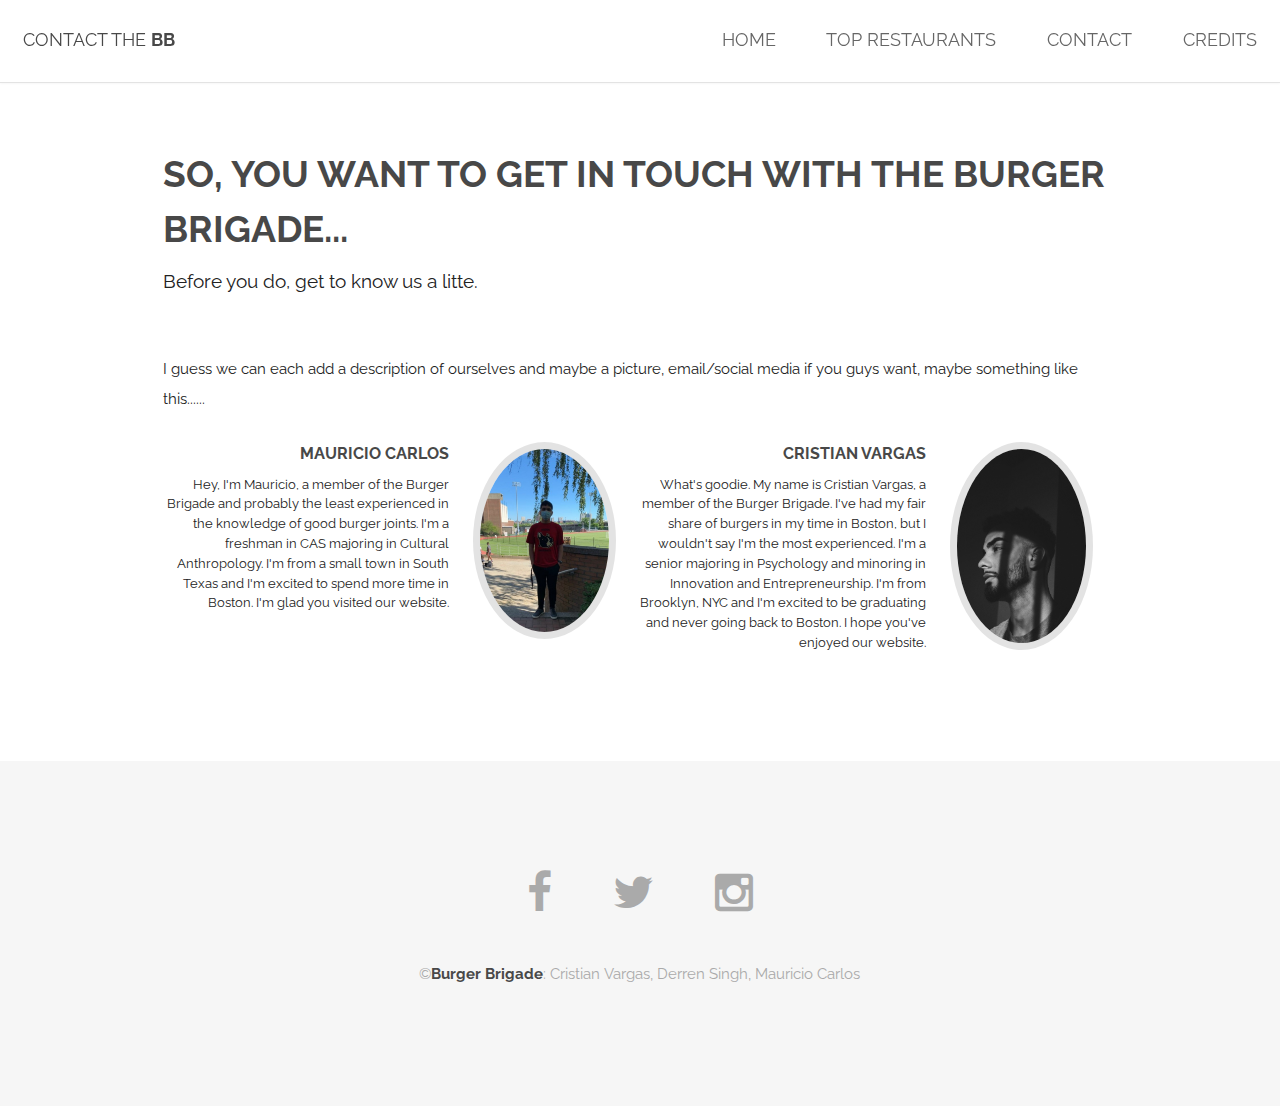
==== commit c62ba81b: "added some stuff" ====
--- a/contact.html
+++ b/contact.html
@@ -4,7 +4,7 @@
 	templated.co @templatedco
 	Released for free under the Creative Commons Attribution 3.0 license (templated.co/license)
 -->
-<html>
+<html lang="en">
 	<head>
 		<title>Contact | Boston's Top Burger Restaurants </title>
 		<meta charset="utf-8" />
@@ -19,8 +19,9 @@
 				<nav id="nav">
 					<ul>
 						<li><a href="index.html">Home</a></li>
-						<li><a href="generic.html">Generic</a></li>
+						<li><a href="toprestaurants.html">Top Restaurants</a></li>
 						<li><a href="contact.html">Contact</a></li>
+						<li><a href="credits.html">Credits</a></li>
 					</ul>
 				</nav>
 			</header>
@@ -32,13 +33,38 @@
 				<div class="container">
 					<header class="major special">
 						<h2>So, you want to get in touch with the Burger Brigade... </h2>
-						<p>Before you do, understand this: We are a dedicated team of Burger Enthusiasts excited to share with you, the best burger joints in Boston you may or may not have heard of.</p>
+						<p>Before you do, get to know us a litte.</p>
 					</header>
 
 					<!-- Text -->
 					<section>
-					<p> I guess we can each add a description of ourselves and maybe a picture, email/social media if you guys want</p>		
+					<p> I guess we can each add a description of ourselves and maybe a picture, email/social media if you guys want, maybe something like this......</p>	
+					<div class="feature-grid" id="grid">
+						<div class="feature">
+							<div class="image rounded"><img src="images/bu2020.jpg" alt=""></div>
+						<div class="content">
+							<header>
+								<h4>Mauricio Carlos</h4>
+								<p>Hey, I'm Mauricio, a member of the Burger Brigade and probably the least experienced in the knowledge of good burger joints. I'm a freshman in CAS majoring in Cultural Anthropology. I'm from a small town in South Texas and I'm excited to spend more time in Boston. I'm glad you visited our website.</p>
+							</header>
+						</div>
+						</div>
+                        
+                        <div class="feature-grid" id="grid">
+						<div class="feature">
+							<div class="image rounded"><img src="images/cv.jpg" alt=""></div>
+						<div class="content">
+							<header>
+								<h4>Cristian Vargas</h4>
+								<p>What's goodie. My name is Cristian Vargas, a member of the Burger Brigade. I've had my fair share of burgers in my time in Boston, but I wouldn't say I'm the most experienced. I'm a senior majoring in Psychology and minoring in Innovation and Entrepreneurship. I'm from Brooklyn, NYC and I'm excited to be graduating and never going back to Boston. I hope you've enjoyed our website.</p>
+							</header>
+						</div>
+						</div>
+					</div>
+
+                       
 					</section>
+                    </section>
 
 		<!-- Footer -->
 			<footer id="footer">
@@ -49,9 +75,7 @@
 						<li><a href="https://www.instagram.com/bostonu/" target ="_blank" class="icon fa-instagram"></a></li>
 					</ul>
 					<ul class="copyright">
-						<li>&copy; Untitled</li>
-						<li>Design: <a href="http://templated.co">TEMPLATED</a></li>
-						<li>Images: <a href="http://unsplash.com">Unsplash</a></li>
+						<li>&copy;<strong>Burger Brigade</strong>: Cristian Vargas, Derren Singh, Mauricio Carlos</li>
 					</ul>
 				</div>
 			</footer>
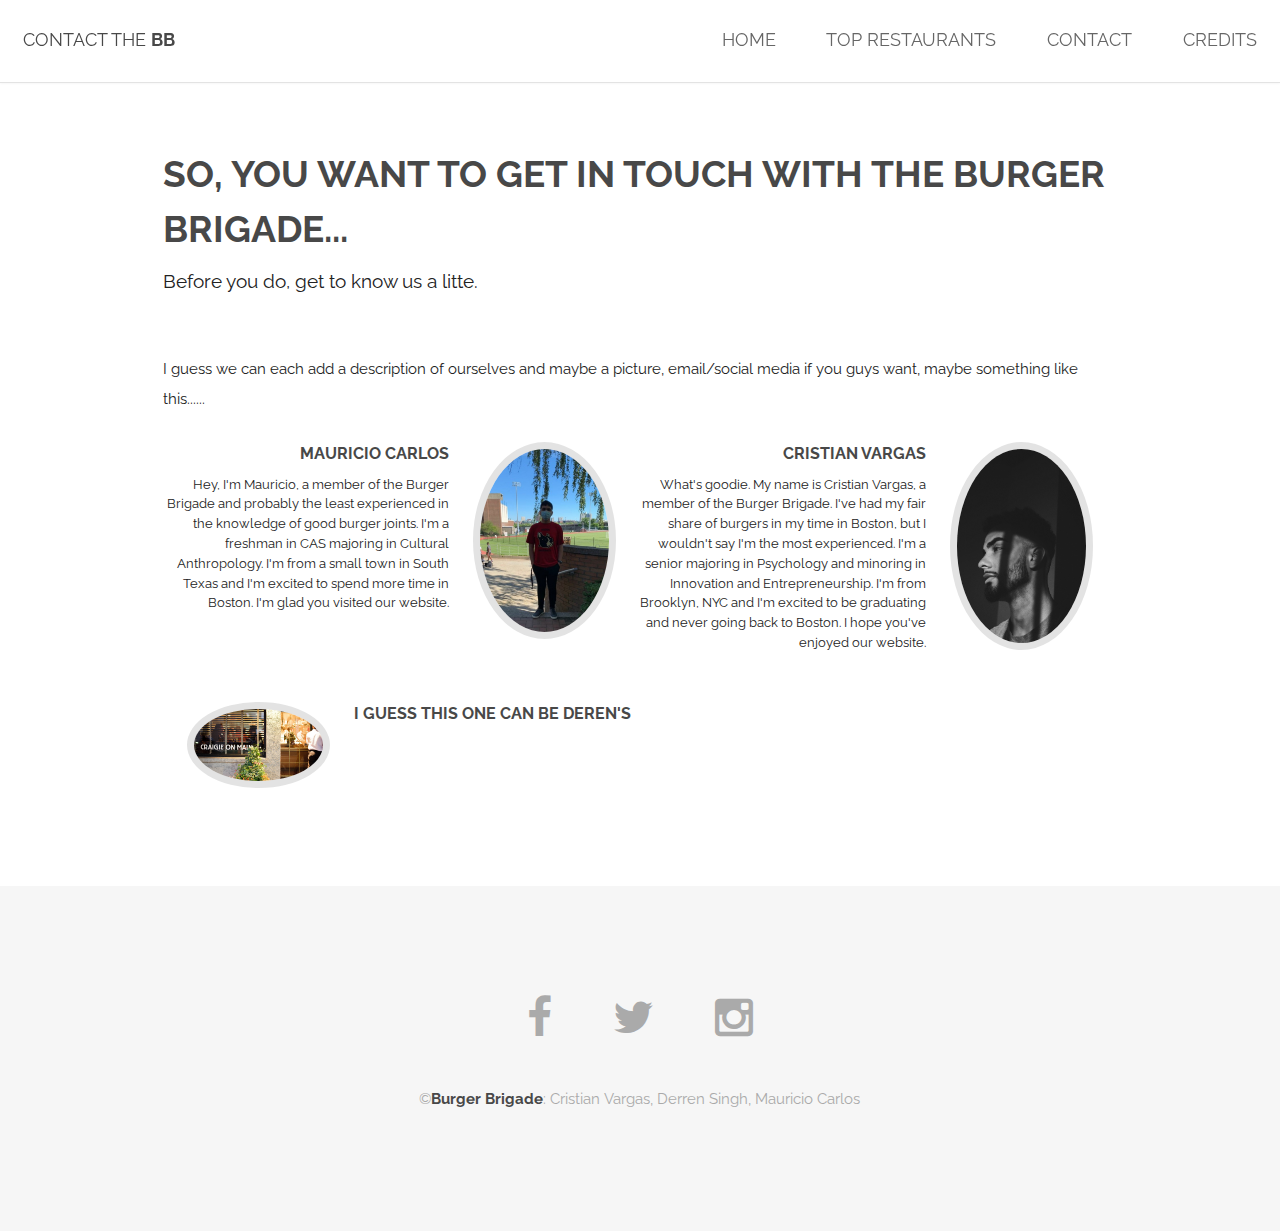
==== commit 85fe7717: "small change" ====
--- a/contact.html
+++ b/contact.html
@@ -60,9 +60,19 @@
 							</header>
 						</div>
 						</div>
+
+						<div class="feature">
+							<div class="image rounded"><img src="images/craigie.jpg" alt=""></div>
+						<div class="content">
+							<header>
+								<h4>I guess this one can be deren's</h4>
+								<p></p>
+							</header>
+						</div>
+						</div>
 					</div>
 
-                       
+                    
 					</section>
                     </section>
 
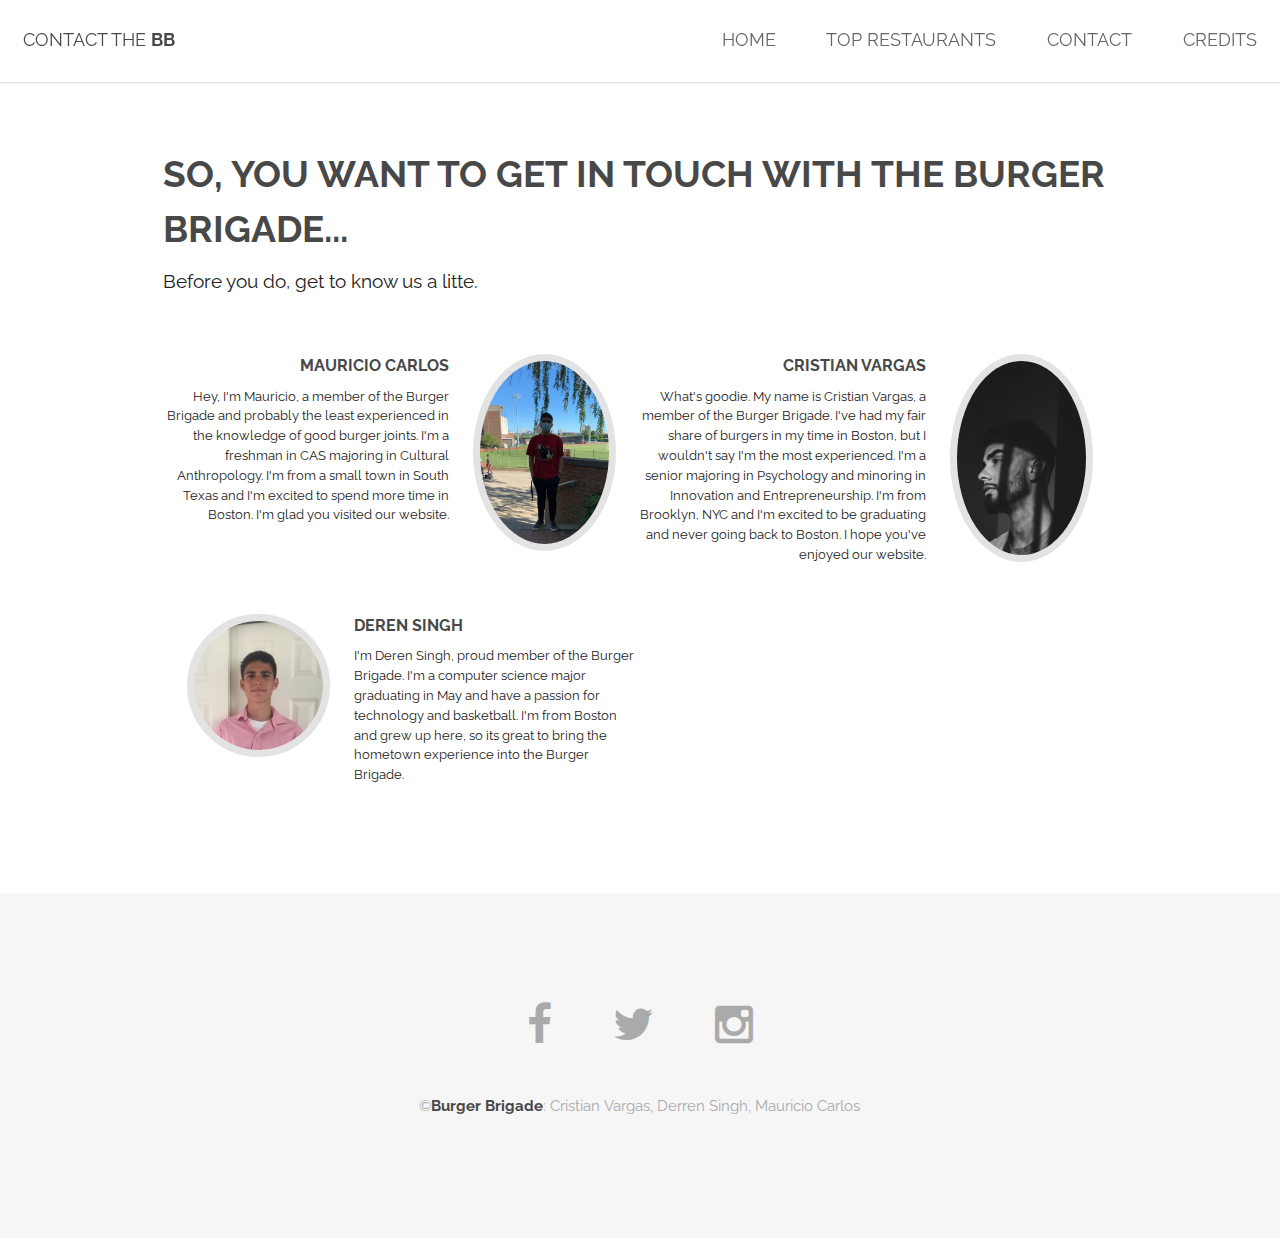
==== commit 0dd50f0b: "finished pics for top burger places" ====
--- a/contact.html
+++ b/contact.html
@@ -38,7 +38,6 @@
 
 					<!-- Text -->
 					<section>
-					<p> I guess we can each add a description of ourselves and maybe a picture, email/social media if you guys want, maybe something like this......</p>	
 					<div class="feature-grid" id="grid">
 						<div class="feature">
 							<div class="image rounded"><img src="images/bu2020.jpg" alt=""></div>
@@ -62,11 +61,11 @@
 						</div>
 
 						<div class="feature">
-							<div class="image rounded"><img src="images/craigie.jpg" alt=""></div>
+							<div class="image rounded"><img src="images/prof.jpg" alt=""></div>
 						<div class="content">
 							<header>
-								<h4>I guess this one can be deren's</h4>
-								<p></p>
+								<h4>Deren Singh</h4>
+								<p>I'm Deren Singh, proud member of the Burger Brigade. I'm a computer science major graduating in May and have a passion for technology and basketball. I'm from Boston and grew up here, so its great to bring the hometown experience into the Burger Brigade.</p>
 							</header>
 						</div>
 						</div>
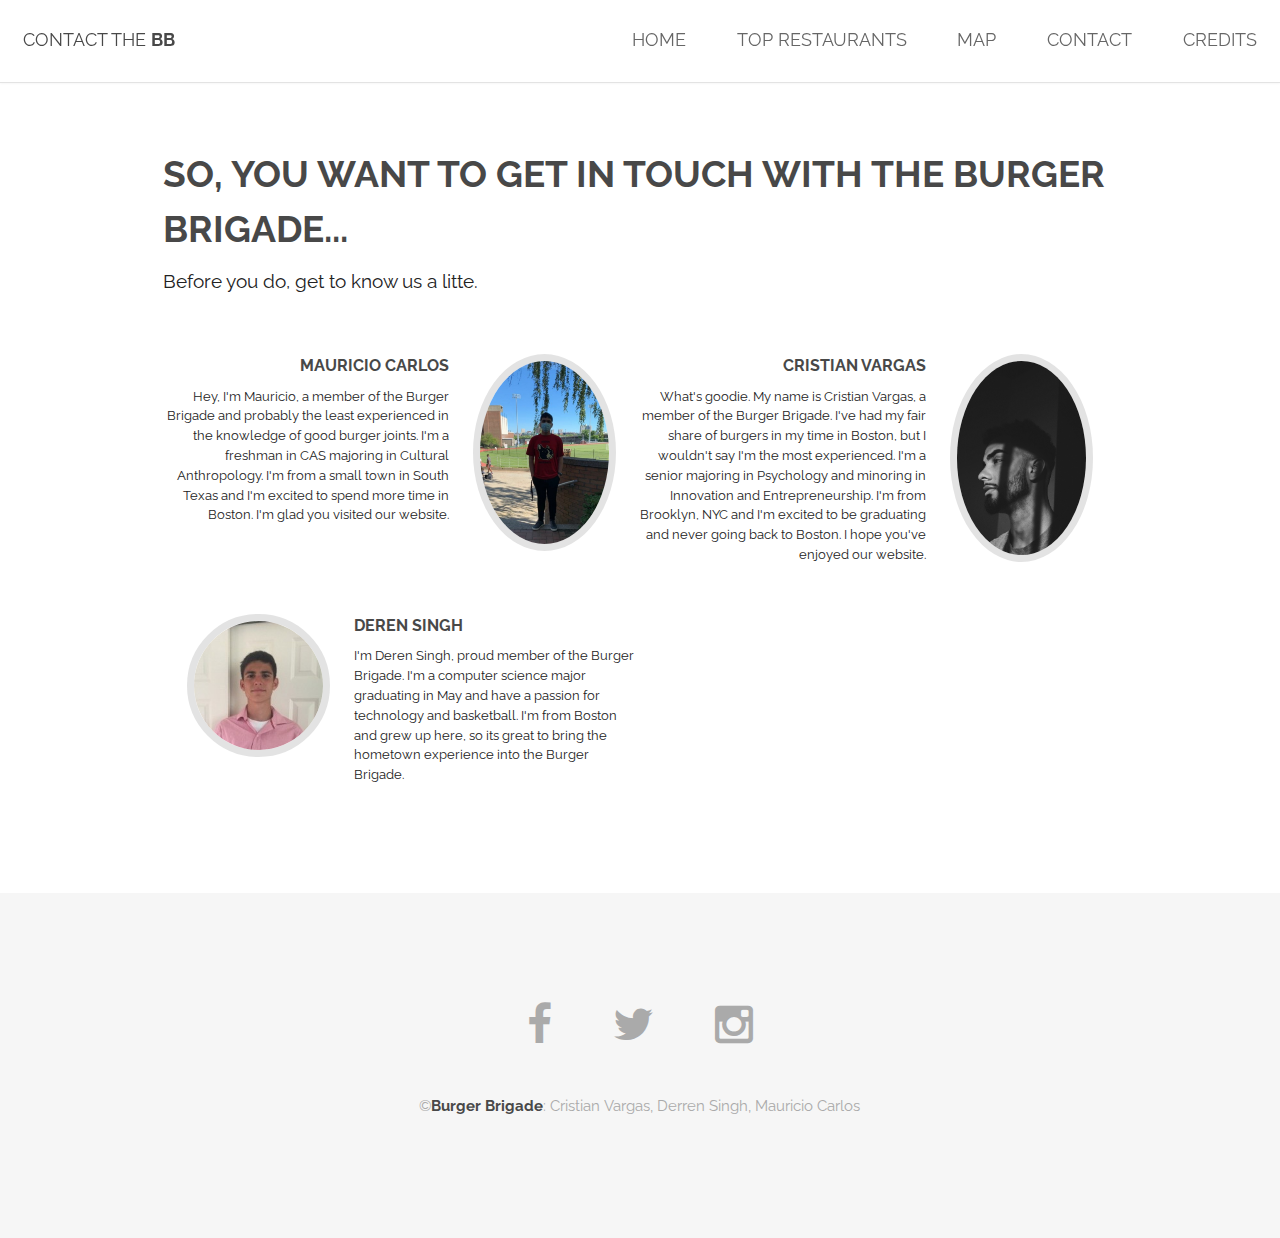
==== commit 9be33431: "burger map added" ====
--- a/contact.html
+++ b/contact.html
@@ -20,6 +20,7 @@
 					<ul>
 						<li><a href="index.html">Home</a></li>
 						<li><a href="toprestaurants.html">Top Restaurants</a></li>
+						<li><a href="map.html">Map</a></li>
 						<li><a href="contact.html">Contact</a></li>
 						<li><a href="credits.html">Credits</a></li>
 					</ul>
--- a/assets/css/main.css
+++ b/assets/css/main.css
@@ -6,6 +6,11 @@
 	templated.co @templatedco
 	Released for free under the Creative Commons Attribution 3.0 license (templated.co/license)
 */
+
+#map{
+	height: 80vh;
+	color: black;
+}
 
 /* Reset */
 
